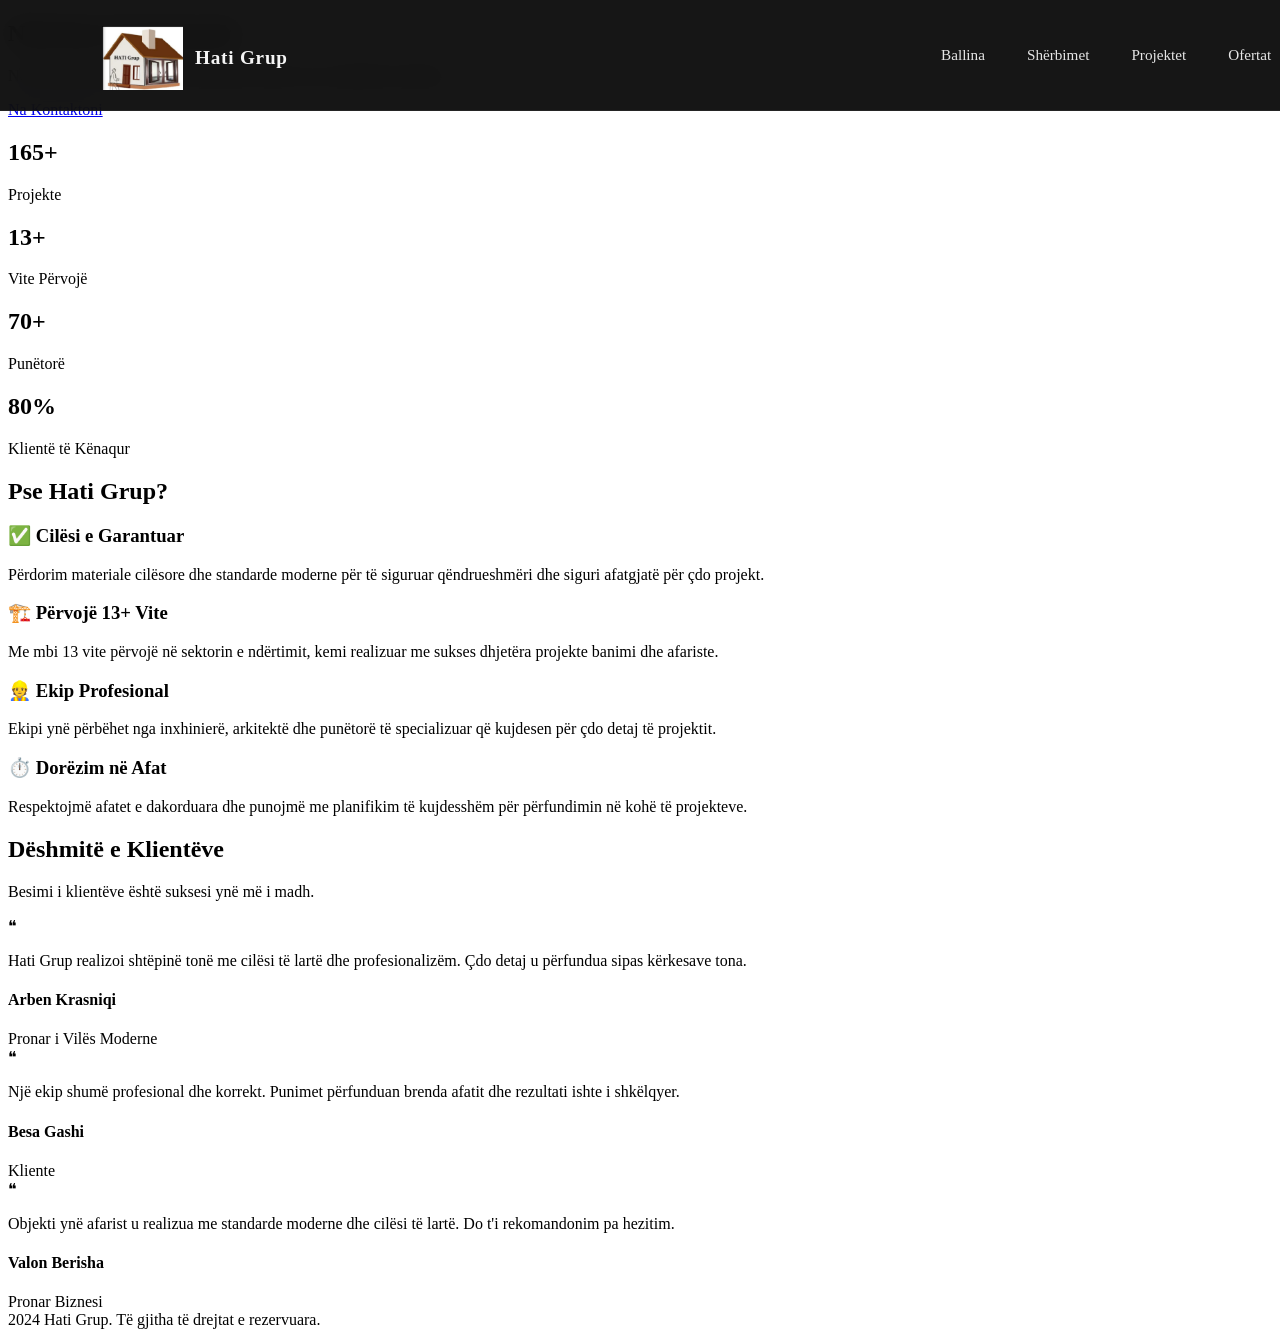
==== index.html @ 6c2ae654 "Add files via upload" ====
<!DOCTYPE html>
<html lang="sq">
<head>
<meta charset="UTF-8">
<meta name="viewport" content="width=device-width, initial-scale=1.0">
<link rel="stylesheet" href="../css/style.css">
<link rel="stylesheet" href="../header.css">
<title>Hati Grup</title>

<link href="https://fonts.googleapis.com/css2?family=Poppins:wght@300;400;600;700&display=swap" rel="stylesheet">

</head> 
<body>
<header>
        <div class="brand">
        <div class="logo">
            <img src="../1000008450.jpg" alt="Hati Grup Logo">
        </div>
        <h1>Hati Grup</h1>
    </div>
    <nav>
        <a href="index.html">Ballina</a>
        <a href="sherbimet.html">Shërbimet</a>
        <a href="projektet.html">Projektet</a>
        <a href="ofertat.html">Ofertat</a>
        <a href="contaktete.html">Kontakti</a>
    </nav>


</header>

<section class="hero">
    <div class="hero-inner container">
        <div class="hero-content">
            <h1>Ndërtime Profesionale</h1>
            <p>Ne ndërtojmë shtëpi, vila dhe objekte afariste me standarde moderne.</p>
            <a href="https://wa.me/38344123456?text=Pershendetje%20Hati%20Grup.%20Jam%20interesuar%20per%20sh%C3%ABrbimet%20tuaja." target="_blank" class="btn">Na Kontaktoni</a>
        </div>
    </div>
</section>

<section class="stats">
    <div class="stats-container">

        <div class="stat">
            <h2>165+</h2>
            <p>Projekte</p>
        </div>

        <div class="stat">
            <h2>13+</h2>
            <p>Vite Përvojë</p>
        </div>

        <div class="stat">
            <h2>70+</h2>
            <p>Punëtorë</p>
        </div>

        <div class="stat">
            <h2>80%</h2>
            <p>Klientë të Kënaqur</p>
        </div>

    </div>
</section>

<section class="why-us">
    <h2>Pse Hati Grup?</h2>

    <div class="cards">

        <div class="card">
            <h3>✅ Cilësi e Garantuar</h3>
            <p>
                Përdorim materiale cilësore dhe standarde moderne për të siguruar
                qëndrueshmëri dhe siguri afatgjatë për çdo projekt.
            </p>
        </div>

        <div class="card">
            <h3>🏗️ Përvojë 13+ Vite</h3>
            <p>
                Me mbi 13 vite përvojë në sektorin e ndërtimit, kemi realizuar
                me sukses dhjetëra projekte banimi dhe afariste.
            </p>
        </div>

        <div class="card">
            <h3>👷 Ekip Profesional</h3>
            <p>
                Ekipi ynë përbëhet nga inxhinierë, arkitektë dhe punëtorë të
                specializuar që kujdesen për çdo detaj të projektit.
            </p>
        </div>

        <div class="card">
            <h3>⏱️ Dorëzim në Afat</h3>
            <p>
                Respektojmë afatet e dakorduara dhe punojmë me planifikim të
                kujdesshëm për përfundimin në kohë të projekteve.
            </p>
        </div>

    </div>
</section>

<section class="testimonials">

    <div class="section-header">
        <h2>Dëshmitë e Klientëve</h2>
        <p>Besimi i klientëve është suksesi ynë më i madh.</p>
    </div>

    <div class="testimonial-grid">

        <div class="testimonial-card">
            <div class="quote">❝</div>

            <p class="message">
                Hati Grup realizoi shtëpinë tonë me cilësi të lartë dhe
                profesionalizëm. Çdo detaj u përfundua sipas kërkesave tona.
            </p>

            <div class="client">
                <h4>Arben Krasniqi</h4>
                <span>Pronar i Vilës Moderne</span>
            </div>
        </div>

        <div class="testimonial-card">
            <div class="quote">❝</div>

            <p class="message">
                Një ekip shumë profesional dhe korrekt. Punimet përfunduan
                brenda afatit dhe rezultati ishte i shkëlqyer.
            </p>

            <div class="client">
                <h4>Besa Gashi</h4>
                <span>Kliente</span>
            </div>
        </div>

        <div class="testimonial-card">
            <div class="quote">❝</div>

            <p class="message">
                Objekti ynë afarist u realizua me standarde moderne dhe cilësi
                të lartë. Do t'i rekomandonim pa hezitim.
            </p>

            <div class="client">
                <h4>Valon Berisha</h4>
                <span>Pronar Biznesi</span>
            </div>
        </div>

    </div>

</section>

<footer>
    2024 Hati Grup. Të gjitha të drejtat e rezervuara.
</footer>

<script src="../js/script.js"></script>

</body>
</html>
---- header.css ----
header {
    position: fixed;
    top: 0;
    left: 0;
    width: 100%;
    z-index: 1000;
    display: flex;
    align-items: center;
    justify-content: flex-start;
    gap: 24px;
    padding: 20px 8%;
    background: rgba(8, 8, 8, 0.94);
    backdrop-filter: blur(14px);
    border-bottom: 1px solid rgba(255, 255, 255, 0.06);
}

.brand {
    display: flex;
    align-items: center;
    gap: 12px;
    margin-top: 6px;
    margin-right: auto;
    flex-direction: row;
}

nav {
    margin-left: 0;
}

.logo {
    display: flex;
    align-items: center;
    justify-content: center;
}

.logo img {
    height: 64px;
    width: auto;
    display: block;
}

header h1 {
    color: #f5f5f5;
    font-size: 1.2rem;
    font-weight: 700;
    letter-spacing: 0.04em;
    margin: 0;
    text-align: center;
}

nav {
    display: flex;
    align-items: center;
    gap: 10px;
    flex-wrap: wrap;
    margin-left: 0;
}

nav a {
    color: #e6e6e6;
    text-decoration: none;
    padding: 10px 16px;
    border-radius: 999px;
    transition: all 0.25s ease;
    font-weight: 500;
    font-size: 0.95rem;
}

nav a:hover,
nav a.active {
    color: #111;
    background: #d4af37;
}

nav a.active {
    box-shadow: 0 12px 32px rgba(212, 175, 55, 0.20);
}

@media (max-width: 760px) {
    header {
        padding: 16px 6%;
        display: flex;
        flex-direction: column;
        align-items: center;
    }

    .brand {
        margin-top: 8px;
        order: 2;
    }

    .logo img {
        height: 56px;
    }

    nav {
        order: 3;
        width: 100%;
        justify-content: center;
    }

    nav a {
        margin: 0;
        padding: 10px 14px;
        font-size: 0.9rem;
    }
}
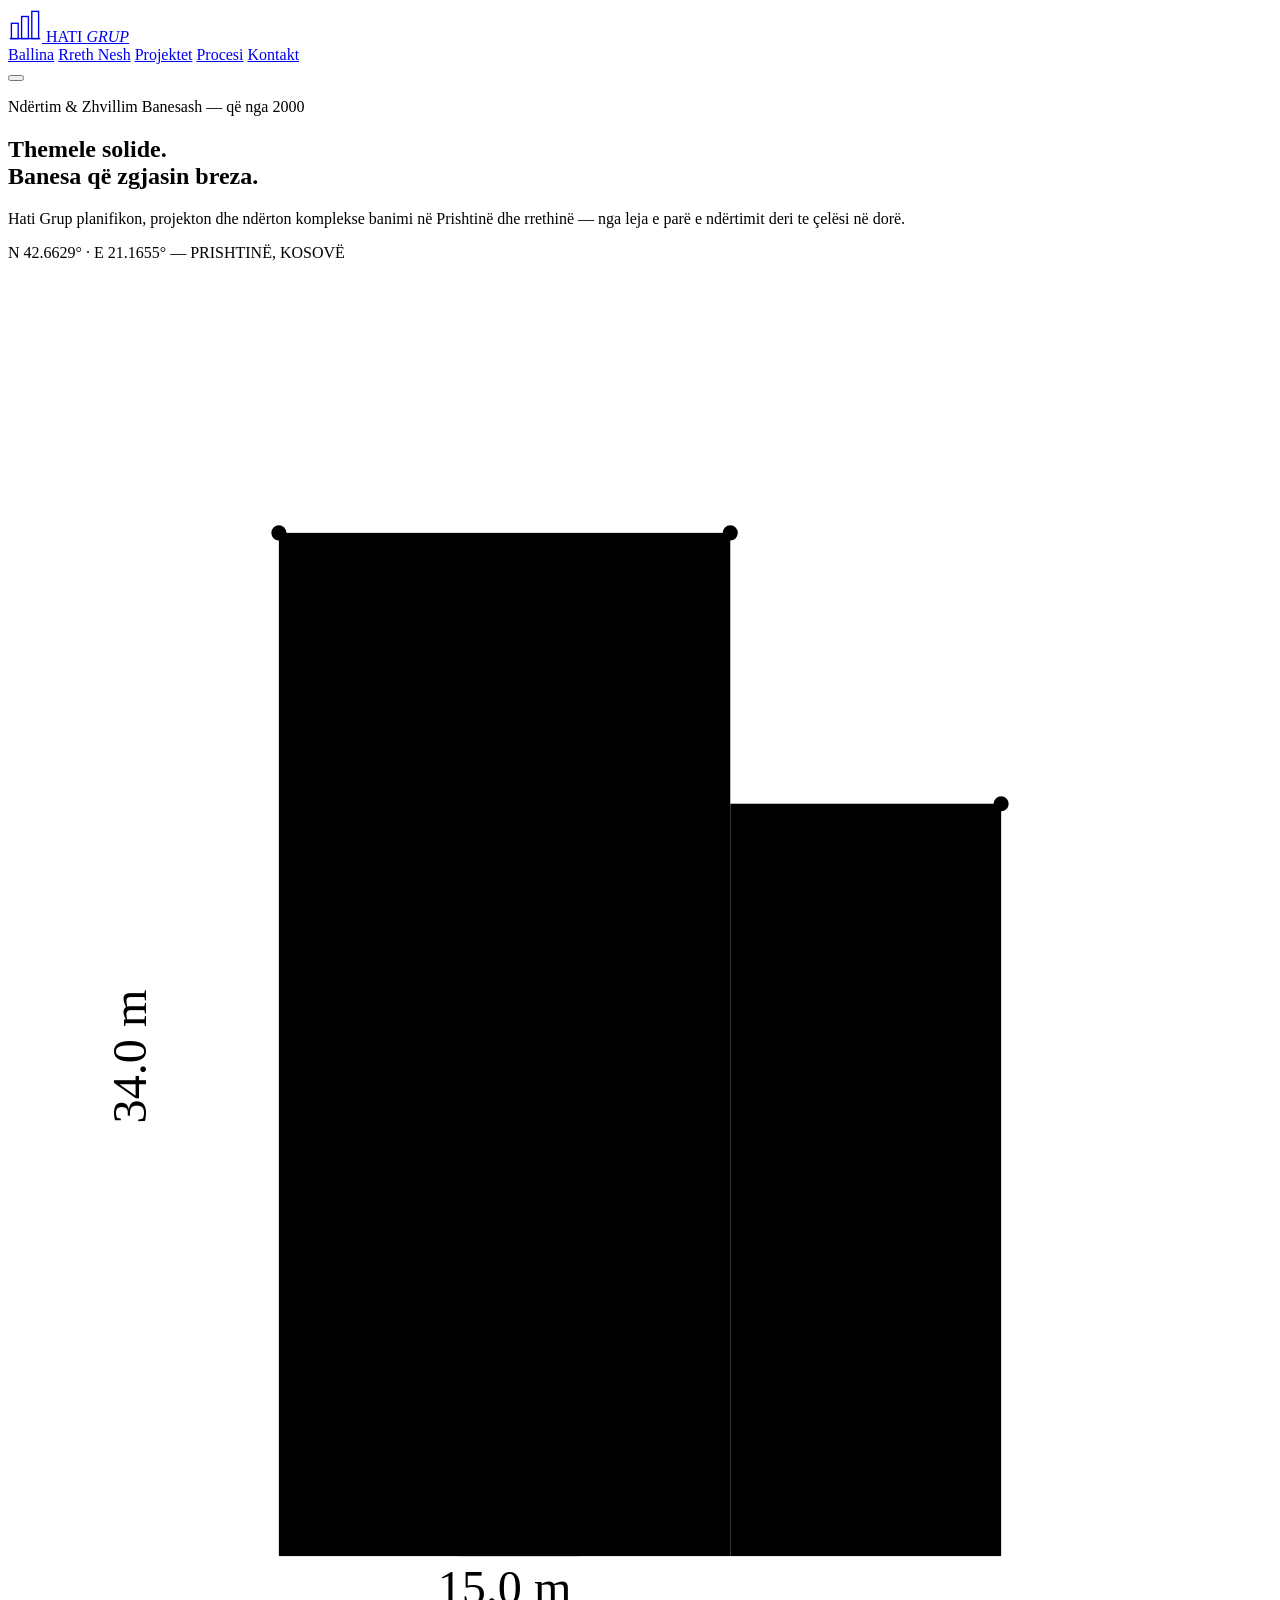
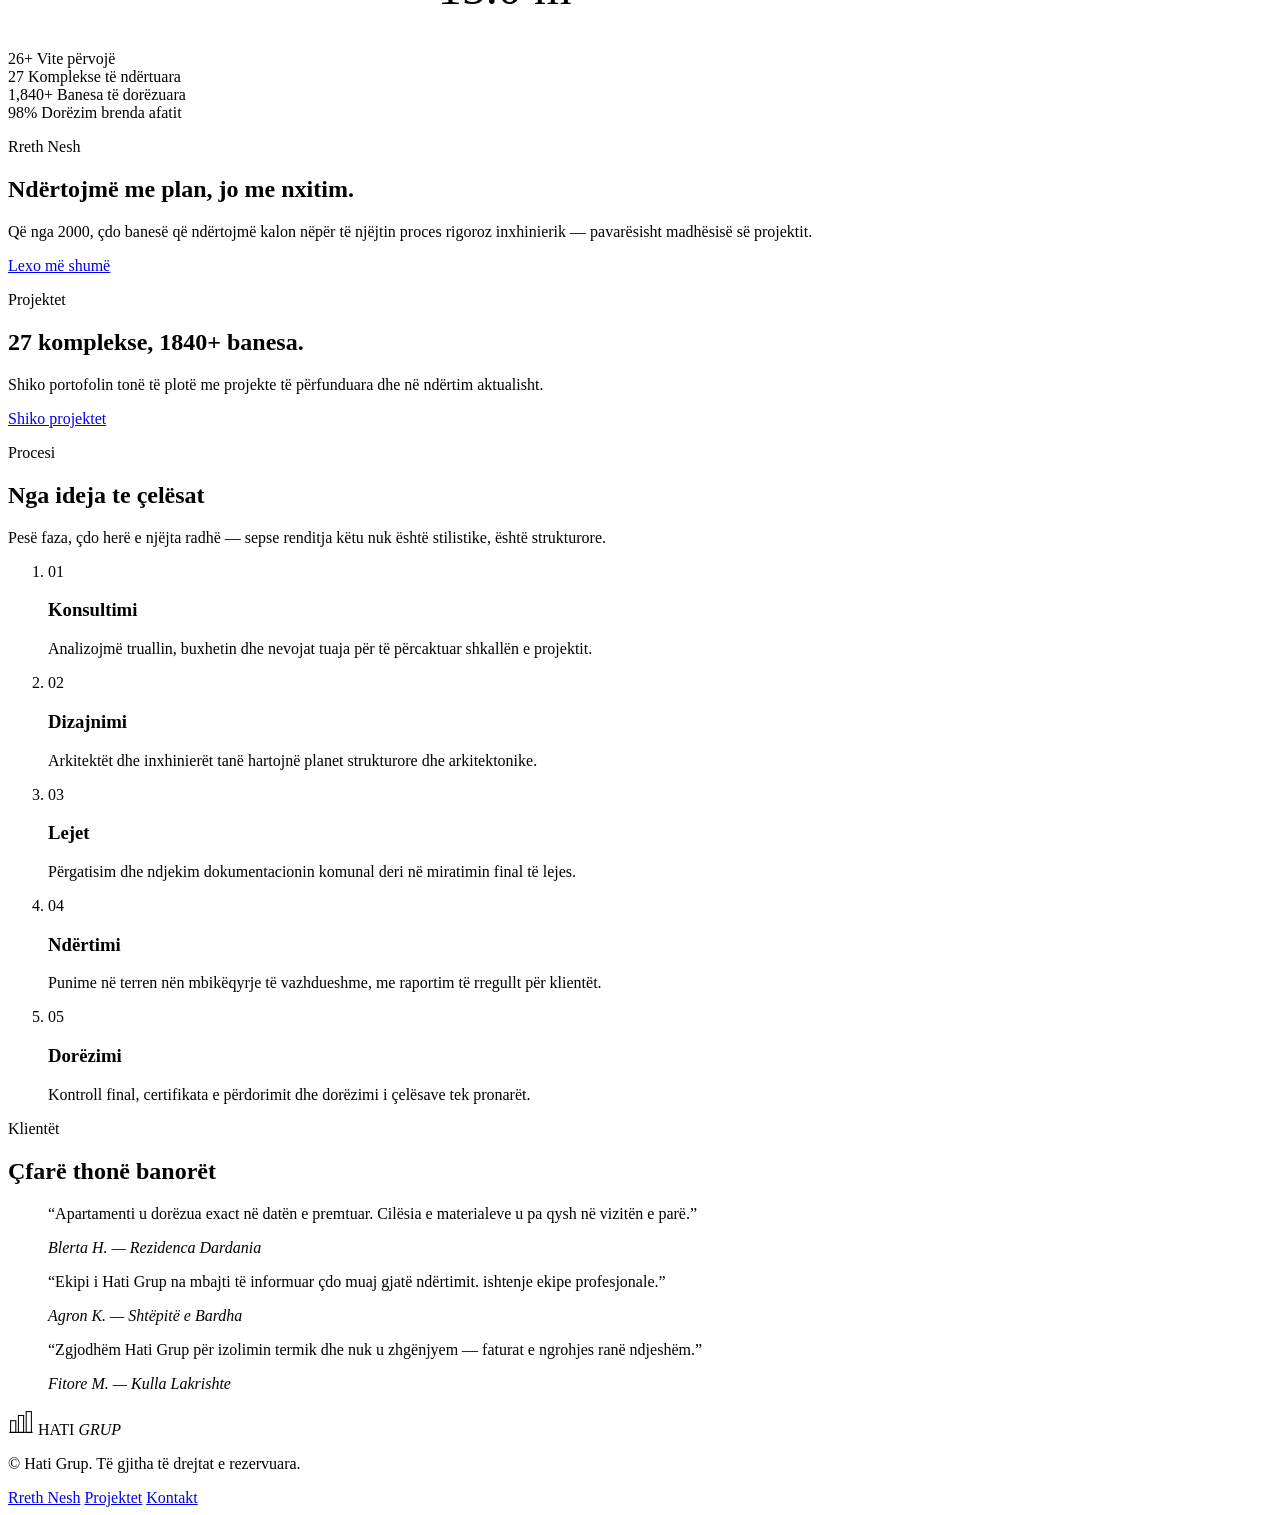
==== commit 9b50b86f: "Update index.html" ====
--- a/index.html
+++ b/index.html
@@ -3,168 +3,207 @@
 <head>
 <meta charset="UTF-8">
 <meta name="viewport" content="width=device-width, initial-scale=1.0">
-<link rel="stylesheet" href="../css/style.css">
-<link rel="stylesheet" href="../header.css">
-<title>Hati Grup</title>
-
-<link href="https://fonts.googleapis.com/css2?family=Poppins:wght@300;400;600;700&display=swap" rel="stylesheet">
-
-</head> 
+<title>Hati Grup — Ndërtim Banesash</title>
+<link rel="preconnect" href="https://fonts.googleapis.com">
+<link href="https://fonts.googleapis.com/css2?family=Space+Grotesk:wght@400;500;600;700&family=IBM+Plex+Sans:wght@400;500;600&family=IBM+Plex+Mono:wght@400;500&display=swap" rel="stylesheet">
+<link rel="stylesheet" href="/css/common.css">
+<link rel="stylesheet" href="/css/style.css">
+</head>
 <body>
-<header>
-        <div class="brand">
-        <div class="logo">
-            <img src="../1000008450.jpg" alt="Hati Grup Logo">
-        </div>
-        <h1>Hati Grup</h1>
-    </div>
-    <nav>
-        <a href="index.html">Ballina</a>
-        <a href="sherbimet.html">Shërbimet</a>
-        <a href="projektet.html">Projektet</a>
-        <a href="ofertat.html">Ofertat</a>
-        <a href="contaktete.html">Kontakti</a>
-    </nav>
-
-
+
+<!-- ===== HEADER ===== -->
+<header class="site-header" id="top">
+  <div class="wrap header-inner">
+    <a href="index.html" class="brand">
+      <span class="brand-mark" aria-hidden="true">
+        <svg viewBox="0 0 40 40" width="34" height="34">
+          <rect x="4" y="18" width="8" height="18" fill="none" stroke="currentColor" stroke-width="1.6"/>
+          <rect x="16" y="10" width="8" height="26" fill="none" stroke="currentColor" stroke-width="1.6"/>
+          <rect x="28" y="4" width="8" height="32" fill="none" stroke="currentColor" stroke-width="1.6"/>
+          <line x1="2" y1="36" x2="38" y2="36" stroke="currentColor" stroke-width="1.6"/>
+        </svg>
+      </span>
+      <span class="brand-text">HATI <em>GRUP</em></span>
+    </a>
+    <nav class="main-nav" id="mainNav">
+      <a href="index.html">Ballina</a>
+      <a href="rreth.html">Rreth Nesh</a>
+      <a href="projektet.html">Projektet</a>
+      <a href="#procesi">Procesi</a>
+      <a href="kontaktet.html" class="nav-cta">Kontakt</a>
+          </nav>
+    <button class="nav-toggle" id="navToggle" aria-label="Hap menynë" aria-expanded="false">
+      <span></span><span></span><span></span>
+    </button>
+  </div>
 </header>
 
+<!-- ===== HERO ===== -->
 <section class="hero">
-    <div class="hero-inner container">
-        <div class="hero-content">
-            <h1>Ndërtime Profesionale</h1>
-            <p>Ne ndërtojmë shtëpi, vila dhe objekte afariste me standarde moderne.</p>
-            <a href="https://wa.me/38344123456?text=Pershendetje%20Hati%20Grup.%20Jam%20interesuar%20per%20sh%C3%ABrbimet%20tuaja." target="_blank" class="btn">Na Kontaktoni</a>
-        </div>
-    </div>
-</section>
-
-<section class="stats">
-    <div class="stats-container">
-
-        <div class="stat">
-            <h2>165+</h2>
-            <p>Projekte</p>
-        </div>
-
-        <div class="stat">
-            <h2>13+</h2>
-            <p>Vite Përvojë</p>
-        </div>
-
-        <div class="stat">
-            <h2>70+</h2>
-            <p>Punëtorë</p>
-        </div>
-
-        <div class="stat">
-            <h2>80%</h2>
-            <p>Klientë të Kënaqur</p>
-        </div>
-
-    </div>
-</section>
-
-<section class="why-us">
-    <h2>Pse Hati Grup?</h2>
-
-    <div class="cards">
-
-        <div class="card">
-            <h3>✅ Cilësi e Garantuar</h3>
-            <p>
-                Përdorim materiale cilësore dhe standarde moderne për të siguruar
-                qëndrueshmëri dhe siguri afatgjatë për çdo projekt.
-            </p>
-        </div>
-
-        <div class="card">
-            <h3>🏗️ Përvojë 13+ Vite</h3>
-            <p>
-                Me mbi 13 vite përvojë në sektorin e ndërtimit, kemi realizuar
-                me sukses dhjetëra projekte banimi dhe afariste.
-            </p>
-        </div>
-
-        <div class="card">
-            <h3>👷 Ekip Profesional</h3>
-            <p>
-                Ekipi ynë përbëhet nga inxhinierë, arkitektë dhe punëtorë të
-                specializuar që kujdesen për çdo detaj të projektit.
-            </p>
-        </div>
-
-        <div class="card">
-            <h3>⏱️ Dorëzim në Afat</h3>
-            <p>
-                Respektojmë afatet e dakorduara dhe punojmë me planifikim të
-                kujdesshëm për përfundimin në kohë të projekteve.
-            </p>
-        </div>
-
-    </div>
-</section>
-
-<section class="testimonials">
-
-    <div class="section-header">
-        <h2>Dëshmitë e Klientëve</h2>
-        <p>Besimi i klientëve është suksesi ynë më i madh.</p>
-    </div>
-
-    <div class="testimonial-grid">
-
-        <div class="testimonial-card">
-            <div class="quote">❝</div>
-
-            <p class="message">
-                Hati Grup realizoi shtëpinë tonë me cilësi të lartë dhe
-                profesionalizëm. Çdo detaj u përfundua sipas kërkesave tona.
-            </p>
-
-            <div class="client">
-                <h4>Arben Krasniqi</h4>
-                <span>Pronar i Vilës Moderne</span>
-            </div>
-        </div>
-
-        <div class="testimonial-card">
-            <div class="quote">❝</div>
-
-            <p class="message">
-                Një ekip shumë profesional dhe korrekt. Punimet përfunduan
-                brenda afatit dhe rezultati ishte i shkëlqyer.
-            </p>
-
-            <div class="client">
-                <h4>Besa Gashi</h4>
-                <span>Kliente</span>
-            </div>
-        </div>
-
-        <div class="testimonial-card">
-            <div class="quote">❝</div>
-
-            <p class="message">
-                Objekti ynë afarist u realizua me standarde moderne dhe cilësi
-                të lartë. Do t'i rekomandonim pa hezitim.
-            </p>
-
-            <div class="client">
-                <h4>Valon Berisha</h4>
-                <span>Pronar Biznesi</span>
-            </div>
-        </div>
-
-    </div>
-
-</section>
-
-<footer>
-    2024 Hati Grup. Të gjitha të drejtat e rezervuara.
+  <div class="blueprint-grid" aria-hidden="true"></div>
+  <div class="wrap hero-inner">
+    <div class="hero-copy">
+      <p class="eyebrow">Ndërtim &amp; Zhvillim Banesash — që nga 2000</p>
+      <h1>Themele solide.<br>Banesa që <span class="ink-accent">zgjasin</span> breza.</h1>
+      <p class="hero-lead">Hati Grup planifikon, projekton dhe ndërton komplekse banimi në Prishtinë dhe rrethinë — nga leja e parë e ndërtimit deri te çelësi në dorë.</p>
+      <div class="hero-actions">
+      </div>
+      <div class="hero-coord" aria-hidden="true">N 42.6629° · E 21.1655° — PRISHTINË, KOSOVË</div>
+    </div>
+    <div class="hero-figure">
+      <svg class="blueprint-building" viewBox="0 0 420 460" xmlns="http://www.w3.org/2000/svg" role="img" aria-label="Vizatim teknik i një ndërtese banimi">
+        <line class="bp-line bp-ground" x1="20" y1="430" x2="400" y2="430"/>
+        <rect class="bp-line bp-shape" x="90" y="90" width="150" height="340"/>
+        <rect class="bp-line bp-shape" x="240" y="180" width="90" height="250"/>
+        <line class="bp-line" x1="90" y1="110" x2="240" y2="110"/>
+        <g class="bp-line bp-windows"></g>
+        <rect class="bp-line" x="150" y="380" width="40" height="50"/>
+        <g class="bp-dim">
+          <line x1="90" y1="450" x2="240" y2="450"/>
+          <line x1="90" y1="444" x2="90" y2="456"/>
+          <line x1="240" y1="444" x2="240" y2="456"/>
+          <text x="165" y="446" text-anchor="middle">15.0 m</text>
+        </g>
+        <g class="bp-dim">
+          <line x1="60" y1="90" x2="60" y2="430"/>
+          <line x1="54" y1="90" x2="66" y2="90"/>
+          <line x1="54" y1="430" x2="66" y2="430"/>
+          <text x="46" y="264" text-anchor="middle" transform="rotate(-90 46 264)">34.0 m</text>
+        </g>
+        <circle class="bp-node" cx="90" cy="90" r="2.5"/>
+        <circle class="bp-node" cx="240" cy="90" r="2.5"/>
+        <circle class="bp-node" cx="330" cy="180" r="2.5"/>
+      </svg>
+    </div>
+  </div>
+</section>
+
+<!-- ===== STATS STRIP ===== -->
+<section class="stats-strip">
+  <div class="wrap stats-grid">
+    <div class="stat">
+      <span class="stat-num" data-count="13">26</span><span class="stat-suffix">+</span>
+      <span class="stat-label">Vite përvojë</span>
+    </div>
+    <div class="stat">
+      <span class="stat-num" data-count="27">27</span>
+      <span class="stat-label">Komplekse të ndërtuara</span>
+    </div>
+    <div class="stat">
+      <span class="stat-num" data-count="1840">1,840</span><span class="stat-suffix">+</span>
+      <span class="stat-label">Banesa të dorëzuara</span>
+    </div>
+    <div class="stat">
+      <span class="stat-num" data-count="98">98</span><span class="stat-suffix">%</span>
+      <span class="stat-label">Dorëzim brenda afatit</span>
+    </div>
+  </div>
+</section>
+
+<!-- ===== SHORT ABOUT TEASER (links to rreth.html) ===== -->
+<section class="teaser">
+  <div class="wrap teaser-grid">
+    <div>
+      <p class="eyebrow">Rreth Nesh</p>
+      <h2>Ndërtojmë me plan, jo me nxitim.</h2>
+      <p class="section-lead">Që nga 2000, çdo banesë që ndërtojmë kalon nëpër të njëjtin proces rigoroz inxhinierik — pavarësisht madhësisë së projektit.</p>
+      <a href="rreth.html" class="btn btn-ghost">Lexo më shumë</a>
+    </div>
+    <div>
+      <p class="eyebrow">Projektet</p>
+      <h2>27 komplekse, 1840+ banesa.</h2>
+      <p class="section-lead">Shiko portofolin tonë të plotë me projekte të përfunduara dhe në ndërtim aktualisht.</p>
+      <a href="projektet.html" class="btn btn-ghost">Shiko projektet</a>
+    </div>
+  </div>
+</section>
+
+<!-- ===== PROCESS ===== -->
+<section class="process" id="procesi">
+  <div class="wrap">
+    <div class="section-head section-head-light">
+      <p class="eyebrow">Procesi</p>
+      <h2>Nga ideja te çelësat</h2>
+      <p class="section-lead">Pesë faza, çdo herë e njëjta radhë — sepse renditja këtu nuk është stilistike, është strukturore.</p>
+    </div>
+    <ol class="timeline">
+      <li class="tl-step">
+        <span class="tl-index">01</span>
+        <h3>Konsultimi</h3>
+        <p>Analizojmë truallin, buxhetin dhe nevojat tuaja për të përcaktuar shkallën e projektit.</p>
+      </li>
+      <li class="tl-step">
+        <span class="tl-index">02</span>
+        <h3>Dizajnimi</h3>
+        <p>Arkitektët dhe inxhinierët tanë hartojnë planet strukturore dhe arkitektonike.</p>
+      </li>
+      <li class="tl-step">
+        <span class="tl-index">03</span>
+        <h3>Lejet</h3>
+        <p>Përgatisim dhe ndjekim dokumentacionin komunal deri në miratimin final të lejes.</p>
+      </li>
+      <li class="tl-step">
+        <span class="tl-index">04</span>
+        <h3>Ndërtimi</h3>
+        <p>Punime në terren nën mbikëqyrje të vazhdueshme, me raportim të rregullt për klientët.</p>
+      </li>
+      <li class="tl-step">
+        <span class="tl-index">05</span>
+        <h3>Dorëzimi</h3>
+        <p>Kontroll final, certifikata e përdorimit dhe dorëzimi i çelësave tek pronarët.</p>
+      </li>
+    </ol>
+  </div>
+</section>
+
+<!-- ===== TESTIMONIALS ===== -->
+<section class="testimonials" id="klientet">
+  <div class="wrap">
+    <div class="section-head">
+      <p class="eyebrow">Klientët</p>
+      <h2>Çfarë thonë banorët</h2>
+    </div>
+    <div class="testi-track">
+      <blockquote class="testi-card">
+        <p>“Apartamenti u dorëzua exact në datën e premtuar. Cilësia e materialeve u pa qysh në vizitën e parë.”</p>
+        <cite>Blerta H. — Rezidenca Dardania</cite>
+      </blockquote>
+      <blockquote class="testi-card">
+        <p>“Ekipi i Hati Grup na mbajti të informuar çdo muaj gjatë ndërtimit. ishtenje ekipe profesjonale.”</p>
+        <cite>Agron K. — Shtëpitë e Bardha</cite>
+      </blockquote>
+      <blockquote class="testi-card">
+        <p>“Zgjodhëm Hati Grup për izolimin termik dhe nuk u zhgënjyem — faturat e ngrohjes ranë ndjeshëm.”</p>
+        <cite>Fitore M. — Kulla Lakrishte</cite>
+      </blockquote>
+    </div>
+  </div>
+</section>
+
+<!-- ===== FOOTER ===== -->
+<footer class="site-footer">
+  <div class="wrap footer-inner">
+    <div class="brand footer-brand">
+      <span class="brand-mark" aria-hidden="true">
+        <svg viewBox="0 0 40 40" width="26" height="26">
+          <rect x="4" y="18" width="8" height="18" fill="none" stroke="currentColor" stroke-width="1.6"/>
+          <rect x="16" y="10" width="8" height="26" fill="none" stroke="currentColor" stroke-width="1.6"/>
+          <rect x="28" y="4" width="8" height="32" fill="none" stroke="currentColor" stroke-width="1.6"/>
+          <line x1="2" y1="36" x2="38" y2="36" stroke="currentColor" stroke-width="1.6"/>
+        </svg>
+      </span>
+      <span class="brand-text">HATI <em>GRUP</em></span>
+    </div>
+    <p class="footer-copy">© <span id="year"></span> Hati Grup. Të gjitha të drejtat e rezervuara.</p>
+    <div class="footer-links">
+      <a href="rreth.html">Rreth Nesh</a>
+      <a href="projektet.html">Projektet</a>
+      <a href="kontakt.html">Kontakt</a>
+    </div>
+  </div>
 </footer>
 
-<script src="../js/script.js"></script>
-
+<script src="/js/common.js"></script>
+<script src="/js/index.js"></script>
 </body>
 </html>
